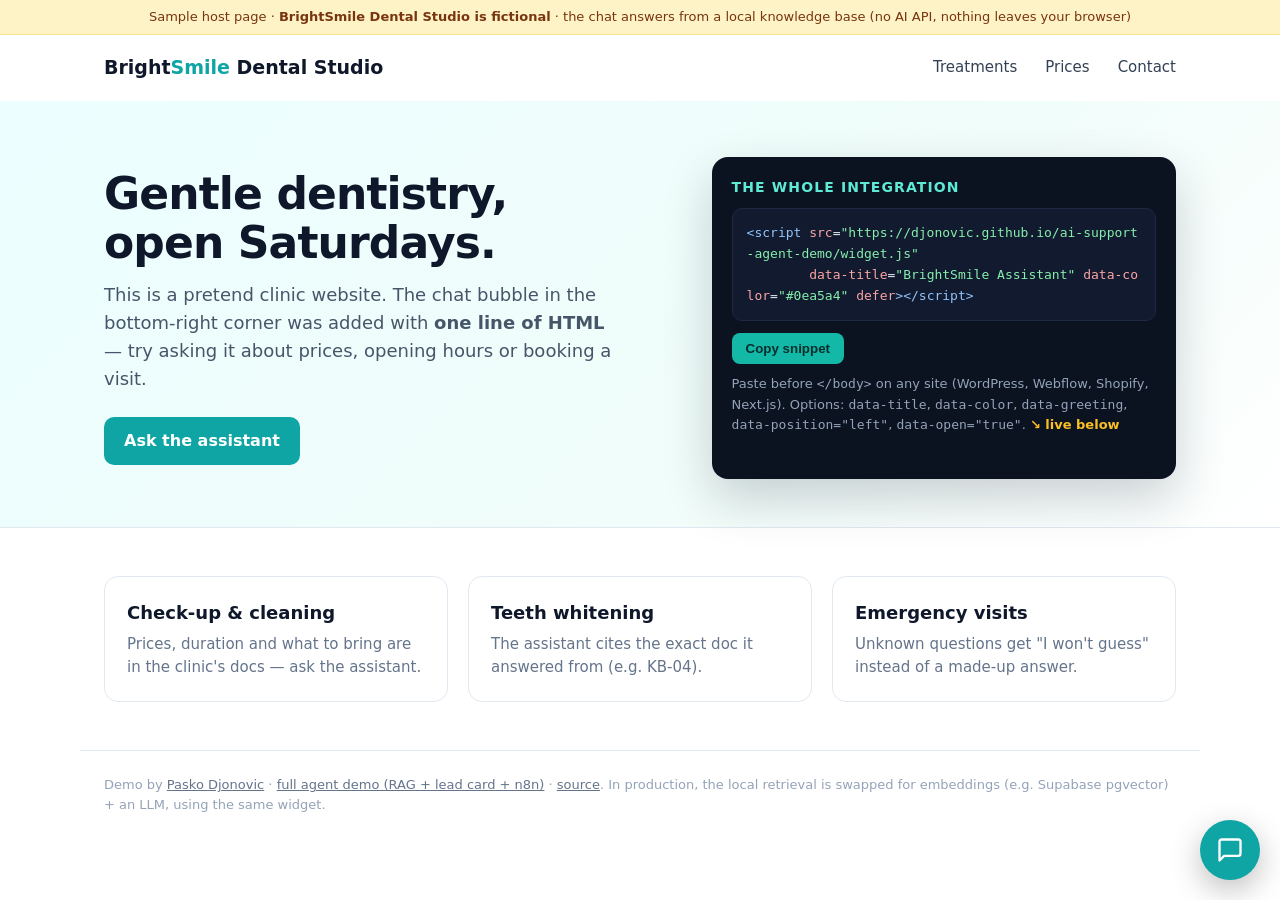
==== embed-demo.html @ e3807b1a "Add one-line embed widget (widget.js + embed.html), sample host page, embed test; README polish" ====
<!doctype html>
<html lang="en"><head>
<meta charset="utf-8"><meta name="viewport" content="width=device-width,initial-scale=1">
<title>One-line chat widget embed — sample host page (demo, fictional clinic)</title>
<meta name="description" content="A sample website with an AI-support chat widget added by one script tag. Fictional clinic; answers come from a local knowledge base, no API keys.">
<meta property="og:image" content="og-embed.png">
<link rel="icon" href="data:image/svg+xml,<svg xmlns='http://www.w3.org/2000/svg' viewBox='0 0 100 100'><text y='.9em' font-size='90'>🦷</text></svg>">
<style>
*{box-sizing:border-box;margin:0;padding:0}
body{font:16px/1.55 system-ui,-apple-system,"Segoe UI",Roboto,sans-serif;color:#0f172a;background:#fff}
.demo{background:#fef3c7;color:#78350f;text-align:center;font-size:13px;padding:7px 12px;border-bottom:1px solid #fde68a}
nav{display:flex;align-items:center;gap:28px;max-width:1120px;margin:0 auto;padding:18px 24px}
nav b{font-size:19px;margin-right:auto}nav b span{color:#0ea5a4}
nav a{color:#334155;text-decoration:none;font-size:15px}
.hero{background:linear-gradient(135deg,#ecfeff,#f0fdfa 60%,#fff);border-bottom:1px solid #e2e8f0}
.hero .in{max-width:1120px;margin:0 auto;padding:56px 24px 48px;display:grid;grid-template-columns:1.1fr .9fr;gap:40px;align-items:center}
h1{font-size:44px;line-height:1.1;letter-spacing:-.02em}
.hero p{color:#475569;font-size:18px;margin:14px 0 24px;max-width:520px}
.cta{display:inline-block;background:#0ea5a4;color:#fff;padding:12px 20px;border-radius:10px;text-decoration:none;font-weight:600}
.snip{background:#0b1220;color:#e2e8f0;border-radius:16px;padding:20px;box-shadow:0 20px 50px #0f172a33}
.snip h2{font-size:14px;color:#5eead4;text-transform:uppercase;letter-spacing:.08em;margin-bottom:10px}
.snip pre{font:13px/1.6 ui-monospace,SFMono-Regular,Menlo,monospace;white-space:pre-wrap;word-break:break-all;background:#111a2e;border:1px solid #1e2a44;border-radius:10px;padding:14px}
.snip .tok{color:#93c5fd}.snip .att{color:#fca5a5}.snip .val{color:#86efac}
.snip button{margin-top:12px;background:#14b8a6;color:#042f2e;border:0;border-radius:8px;padding:8px 14px;font-weight:700;cursor:pointer}
.snip p{color:#94a3b8;font-size:13px;margin-top:10px}
.snip .arrow{color:#fbbf24;font-weight:600}
section.svc{max-width:1120px;margin:0 auto;padding:48px 24px;display:grid;grid-template-columns:repeat(3,1fr);gap:20px}
.c{border:1px solid #e2e8f0;border-radius:14px;padding:22px}.c h3{font-size:18px;margin-bottom:6px}.c p{color:#64748b;font-size:15px}
footer{max-width:1120px;margin:0 auto;padding:24px;color:#94a3b8;font-size:13px;border-top:1px solid #e2e8f0}
footer a{color:#64748b}
@media(max-width:820px){.hero .in{grid-template-columns:1fr}h1{font-size:34px}section.svc{grid-template-columns:1fr}nav a{display:none}}
</style></head><body>
<div class="demo">Sample host page · <b>BrightSmile Dental Studio is fictional</b> · the chat answers from a local knowledge base (no AI API, nothing leaves your browser)</div>
<nav><b>Bright<span>Smile</span> Dental Studio</b><a href="#">Treatments</a><a href="#">Prices</a><a href="#">Contact</a></nav>
<div class="hero"><div class="in">
  <div>
    <h1>Gentle dentistry,<br>open Saturdays.</h1>
    <p>This is a pretend clinic website. The chat bubble in the bottom-right corner was added with <b>one line of HTML</b> — try asking it about prices, opening hours or booking a visit.</p>
    <a class="cta" href="#" onclick="BrightSmileWidget.open();return false">Ask the assistant</a>
  </div>
  <div class="snip">
    <h2>The whole integration</h2>
<pre id="code"><span class="tok">&lt;script</span> <span class="att">src</span>=<span class="val">"https://djonovic.github.io/ai-support-agent-demo/widget.js"</span>
        <span class="att">data-title</span>=<span class="val">"BrightSmile Assistant"</span> <span class="att">data-color</span>=<span class="val">"#0ea5a4"</span> <span class="att">defer</span><span class="tok">&gt;&lt;/script&gt;</span></pre>
    <button id="copy">Copy snippet</button>
    <p>Paste before <code>&lt;/body&gt;</code> on any site (WordPress, Webflow, Shopify, Next.js). Options: <code>data-title</code>, <code>data-color</code>, <code>data-greeting</code>, <code>data-position="left"</code>, <code>data-open="true"</code>. <span class="arrow">↘ live below</span></p>
  </div>
</div></div>
<section class="svc">
  <div class="c"><h3>Check-up &amp; cleaning</h3><p>Prices, duration and what to bring are in the clinic's docs — ask the assistant.</p></div>
  <div class="c"><h3>Teeth whitening</h3><p>The assistant cites the exact doc it answered from (e.g. KB-04).</p></div>
  <div class="c"><h3>Emergency visits</h3><p>Unknown questions get "I won't guess" instead of a made-up answer.</p></div>
</section>
<footer>Demo by <a href="https://www.upwork.com/freelancers/paskodjonovic">Pasko Djonovic</a> · <a href="./">full agent demo (RAG + lead card + n8n)</a> · <a href="https://github.com/djonovic/ai-support-agent-demo">source</a>. In production, the local retrieval is swapped for embeddings (e.g. Supabase pgvector) + an LLM, using the same widget.</footer>

<script src="https://djonovic.github.io/ai-support-agent-demo/widget.js"
        data-title="BrightSmile Assistant" data-color="#0ea5a4" defer></script>
<script>
document.getElementById("copy").onclick=function(){
  var t='<script src="https://djonovic.github.io/ai-support-agent-demo/widget.js" data-title="BrightSmile Assistant" data-color="#0ea5a4" defer><\/script>';
  (navigator.clipboard?navigator.clipboard.writeText(t):Promise.reject()).then(()=>this.textContent="Copied ✓",()=>this.textContent="Select the text above to copy");
};
</script>
</body></html>
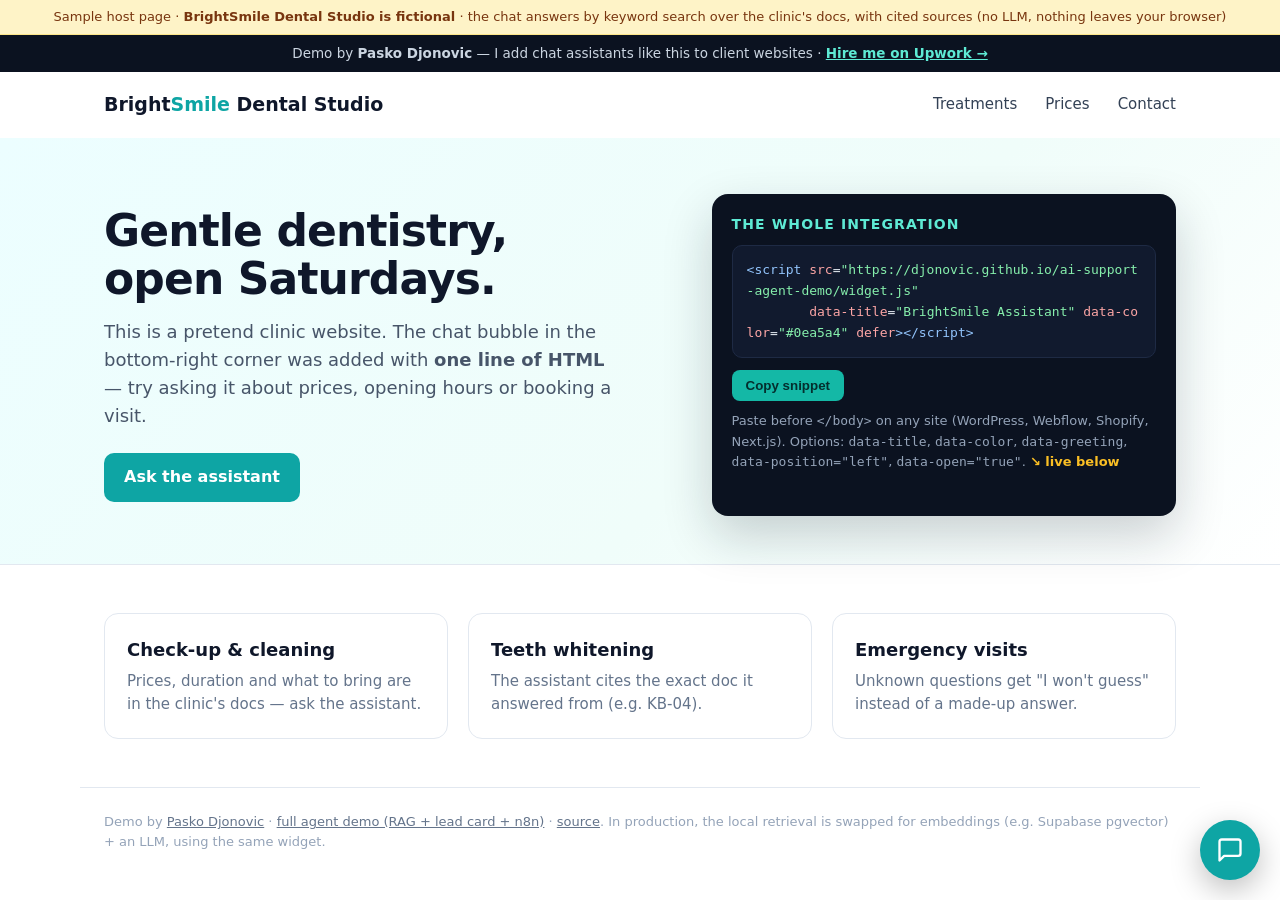
==== commit a45aecae: "Stricter matching: off-topic questions get 'won't guess', unknown terms flagged; ask for name only a" ====
--- a/embed-demo.html
+++ b/embed-demo.html
@@ -8,6 +8,7 @@
 <style>
 *{box-sizing:border-box;margin:0;padding:0}
 body{font:16px/1.55 system-ui,-apple-system,"Segoe UI",Roboto,sans-serif;color:#0f172a;background:#fff}
+.hirebar{background:#0b1220;color:#cbd5e1;text-align:center;font-size:13.5px;padding:8px 12px}.hirebar a{color:#5eead4;font-weight:700}
 .demo{background:#fef3c7;color:#78350f;text-align:center;font-size:13px;padding:7px 12px;border-bottom:1px solid #fde68a}
 nav{display:flex;align-items:center;gap:28px;max-width:1120px;margin:0 auto;padding:18px 24px}
 nav b{font-size:19px;margin-right:auto}nav b span{color:#0ea5a4}
@@ -30,7 +31,8 @@
 footer a{color:#64748b}
 @media(max-width:820px){.hero .in{grid-template-columns:1fr}h1{font-size:34px}section.svc{grid-template-columns:1fr}nav a{display:none}}
 </style></head><body>
-<div class="demo">Sample host page · <b>BrightSmile Dental Studio is fictional</b> · the chat answers from a local knowledge base (no AI API, nothing leaves your browser)</div>
+<div class="demo">Sample host page · <b>BrightSmile Dental Studio is fictional</b> · the chat answers by keyword search over the clinic's docs, with cited sources (no LLM, nothing leaves your browser)</div>
+<div class="hirebar">Demo by <b>Pasko Djonovic</b> — I add chat assistants like this to client websites · <a href="https://www.upwork.com/freelancers/paskodjonovic" target="_blank" rel="noopener">Hire me on Upwork →</a></div>
 <nav><b>Bright<span>Smile</span> Dental Studio</b><a href="#">Treatments</a><a href="#">Prices</a><a href="#">Contact</a></nav>
 <div class="hero"><div class="in">
   <div>
